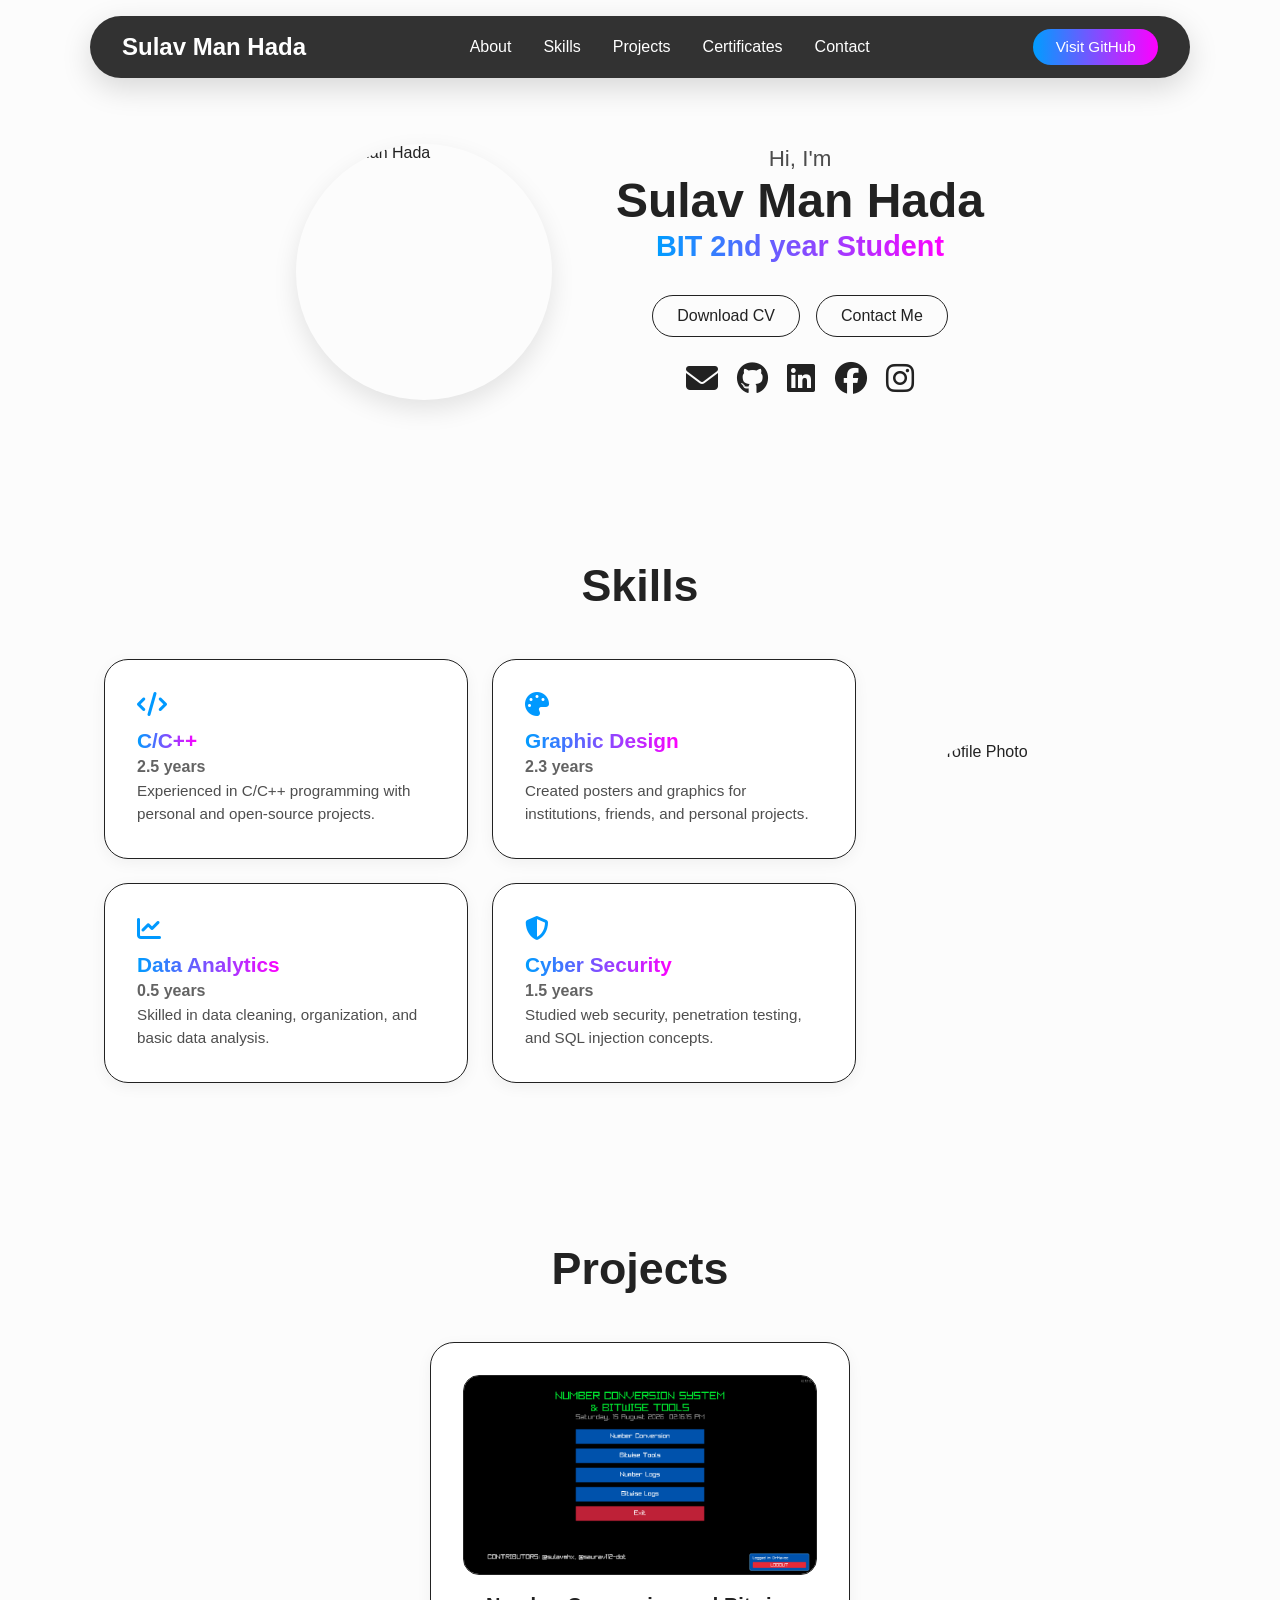
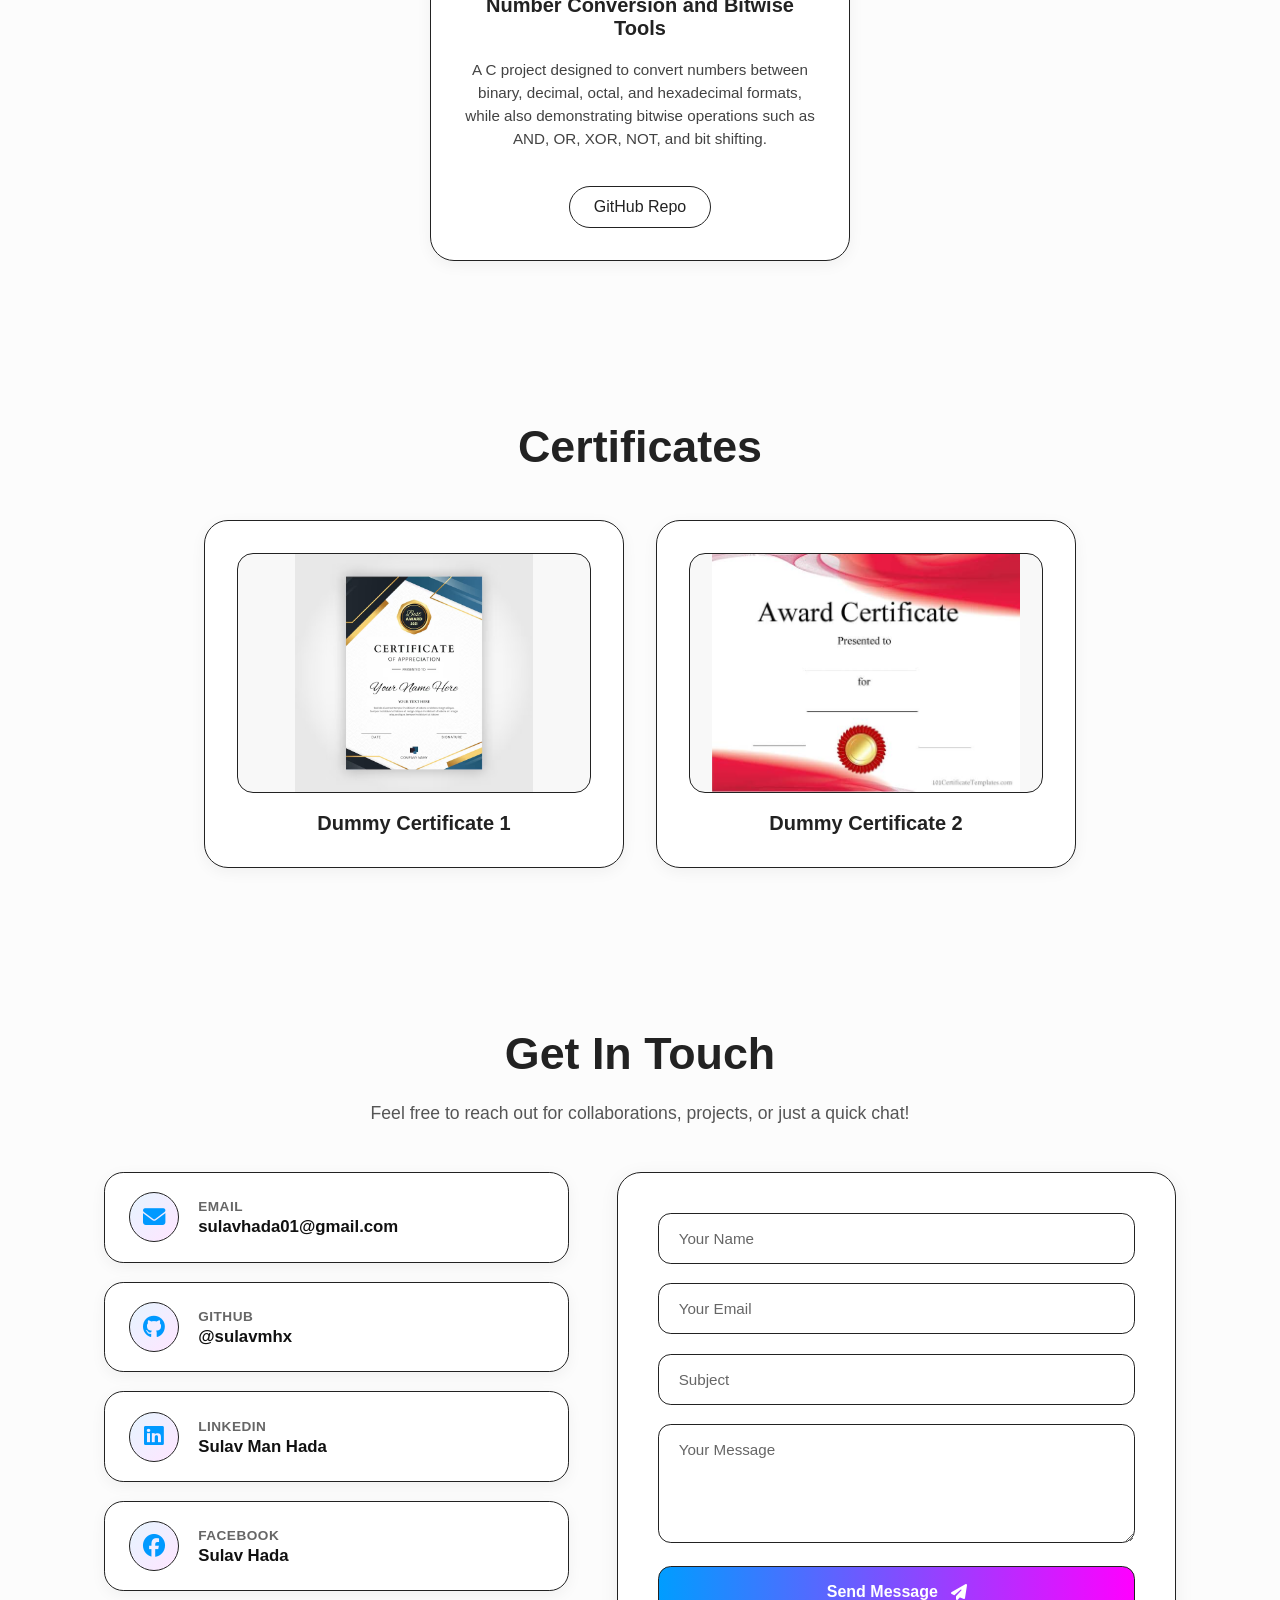
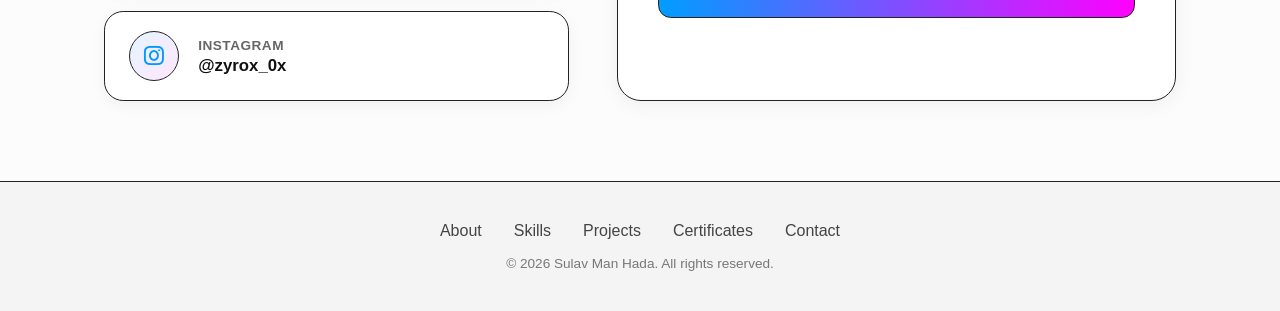
==== portifolio.html @ 805d1210 "Final Interface" ====
<!DOCTYPE html>
<html lang="en">
<head>
    <meta charset="UTF-8">
    <meta name="viewport" content="width=device-width, initial-scale=1.0">
    <title>Sulav Man Hada | Portfolio</title>
    <link rel="icon" type="image/png" href="Me/Photo.jpg">
</head>

    <link rel="stylesheet" href="styles.css">
    <link rel="stylesheet" href="https://cdnjs.cloudflare.com/ajax/libs/font-awesome/6.4.0/css/all.min.css">
</head>
<body>
    <header class="header">
        <a href="#" class="logo"><span>Sulav Man Hada</span></a>
        <ul class="navbar">
            <li><a href="#about">About</a></li>
            <li><a href="#skills">Skills</a></li>
            <li><a href="#projects">Projects</a></li>
            <li><a href="#certificates">Certificates</a></li>
            <li><a href="#contact">Contact</a></li>

            <li class="navbar-github"><a href="https://github.com/sulavmhx" target="_blank" rel="noopener">Visit GitHub</a></li>
        </ul>
        <i class="fa-solid fa-bars" id="menu-icon" role="button" tabindex="0" aria-label="Toggle navigation menu" aria-expanded="false"></i>
        <a href="https://github.com/sulavmhx" target="_blank" rel="noopener" class="visit-btn">Visit GitHub</a>
    </header>

    <main class="main-content">
        <section id="about" class="about">
            <div class="about-container">
                <img src="me/Photo.jpg" alt="Sulav Man Hada">
                <div class="info-box">
                    <div class="text">
                        <h3>Hi, I'm</h3>
                        <p>Sulav Man Hada</p>
                        <span>BIT 2nd year Student</span>
                    </div>
                    <div class="btn-group">
                        <a href="CV.pdf" download class="btn">Download CV</a>
                        <a href="#contact" class="btn">Contact Me</a>
                    </div>
                    <div class="socials">
                        <a href="mailto:sulavhada01@gmail.com" aria-label="Email"><i class="fa-solid fa-envelope"></i></a>
                        <a href="https://github.com/sulavmhx" target="_blank" rel="noopener" aria-label="GitHub"><i class="fa-brands fa-github"></i></a>
                        <a href="https://www.linkedin.com/in/sulav-man-hada-7358aa372/" target="_blank" rel="noopener" aria-label="LinkedIn"><i class="fa-brands fa-linkedin"></i></a>
                        <a href="https://www.facebook.com/hada.sulav" target="_blank" rel="noopener" aria-label="Facebook"><i class="fa-brands fa-facebook"></i></a>
                        <a href="https://www.instagram.com/zyrox_0x/" target="_blank" rel="noopener" aria-label="Instagram"><i class="fa-brands fa-instagram"></i></a>
                    </div>
                </div>
            </div>
        </section>

        <section id="skills" class="skills">
            <h2 class="section-title">Skills</h2>
            <div class="skills-info">
                <div class="grid">
                    <div class="grid-card">
                        <i class="fa-solid fa-code"></i>
                        <span>C/C++</span>
                        <h3>2.5 years</h3>
                        <p>Experienced in C/C++ programming with personal and open-source projects.</p>
                    </div>
                    <div class="grid-card">
                        <i class="fa-solid fa-palette"></i>
                        <span>Graphic Design</span>
                        <h3>2.3 years</h3>
                        <p>Created posters and graphics for institutions, friends, and personal projects.</p>
                    </div>
                    <div class="grid-card">
                        <i class="fa-solid fa-chart-line"></i>
                        <span>Data Analytics</span>
                        <h3>0.5 years</h3>
                        <p>Skilled in data cleaning, organization, and basic data analysis.</p>
                    </div>
                    <div class="grid-card">
                        <i class="fa-solid fa-shield-halved"></i>
                        <span>Cyber Security</span>
                        <h3>1.5 years</h3>
                        <p>Studied web security, penetration testing, and SQL injection concepts.</p>
                    </div>
                </div>
                <img src="me/Photo.jpg" alt="Profile Photo">
            </div>
        </section>

        <section id="projects" class="project">
            <h2 class="section-title">Projects</h2>
            <div class="project-grid">
                <div class="project-card">
                    <img src="Project/NumCov.png" alt="Number Conversion and Bitwise Tools screenshot">
                    <span>Number Conversion and Bitwise Tools</span>
                    <p>A C project designed to convert numbers between binary, decimal, octal,
                        and hexadecimal formats, while also demonstrating bitwise operations such as
                        AND, OR, XOR, NOT, and bit shifting.
                    </p>
                    <div class="btn-group">
                        <a href="https://github.com/sulavmhx/Number-Conversion-System" target="_blank" rel="noopener" class="btn">GitHub Repo</a>
                    </div>
                </div>
            </div>
        </section>

    <section id="certificates" class="certificates">
                <h2 class="section-title">Certificates</h2>
                <div class="certificate-grid">
                    <div class="certificate-card">
                        <img src="Certificates/Dummy2.avif" alt="Certificate 1" onclick="openCertificate(this.src)">
                        <span>Dummy Certificate 1</span>
                    </div>
                    <div class="certificate-card">
                        <img src="Certificates/Dummy.jpg" alt="Certificate 2" onclick="openCertificate(this.src)">
                        <span>Dummy Certificate 2</span>
                    </div>
                </div>
            </section>
    <section id="contact" class="contacts">
            <h2 class="section-title">Get In Touch</h2>
            <p class="section-subtitle">Feel free to reach out for collaborations, projects, or just a quick chat!</p>
            
            <div class="contact-container">
                <!-- Left Side: Interactive Contact Cards -->
                <div class="contact-cards">
                    <a href="mailto:sulavhada01@gmail.com" class="contact-card">
                        <div class="card-icon"><i class="fa-solid fa-envelope"></i></div>
                        <div class="card-info">
                            <span>Email</span>
                            <p>sulavhada01@gmail.com</p>
                        </div>
                    </a>

                    <a href="https://github.com/sulavmhx" target="_blank" rel="noopener" class="contact-card">
                        <div class="card-icon"><i class="fa-brands fa-github"></i></div>
                        <div class="card-info">
                            <span>GitHub</span>
                            <p>@sulavmhx</p>
                        </div>
                    </a>

                    <a href="https://www.linkedin.com/in/sulav-man-hada-7358aa372/" target="_blank" rel="noopener" class="contact-card">
                        <div class="card-icon"><i class="fa-brands fa-linkedin"></i></div>
                        <div class="card-info">
                            <span>LinkedIn</span>
                            <p>Sulav Man Hada</p>
                        </div>
                    </a>

                    <a href="https://www.facebook.com/hada.sulav" target="_blank" rel="noopener" class="contact-card">
                        <div class="card-icon"><i class="fa-brands fa-facebook"></i></div>
                        <div class="card-info">
                            <span>Facebook</span>
                            <p>Sulav Hada</p>
                        </div>
                    </a>

                    <a href="https://www.instagram.com/zyrox_0x/" target="_blank" rel="noopener" class="contact-card">
                        <div class="card-icon"><i class="fa-brands fa-instagram"></i></div>
                        <div class="card-info">
                            <span>Instagram</span>
                            <p>@zyrox_0x</p>
                        </div>
                    </a>
                </div>

                <!-- Right Side: Contact Form -->
                <form class="contact-form" action="https://formspree.io/f/mdenlkjw" method="POST">
                    <div class="input-group">
                        <input type="text" name="name" placeholder="Your Name" required>
                    </div>
                    <div class="input-group">
                        <input type="email" name="email" placeholder="Your Email" required>
                    </div>
                    <div class="input-group">
                        <input type="text" name="subject" placeholder="Subject" required>
                    </div>
                    <div class="input-group">
                        <textarea name="message" rows="5" placeholder="Your Message" required></textarea>
                    </div>
                    <button type="submit" class="btn send-btn">Send Message <i class="fa-solid fa-paper-plane"></i></button>
                </form>
            </div>
        </section>

    </main>

    <footer>
        <ul>
            <li><a href="#about">About</a></li>
            <li><a href="#skills">Skills</a></li>
            <li><a href="#projects">Projects</a></li>
            <li><a href="#certificates">Certificates</a></li>
            <li><a href="#contact">Contact</a></li>
            
        </ul>
        <p class="copyright">© 2026 Sulav Man Hada. All rights reserved.</p>
    </footer>

    <div id="certificate-viewer" class="certificate-viewer" role="dialog" aria-modal="true" aria-label="Certificate Viewer">
        <span class="close-certificate" onclick="closeCertificate()">&times;</span>
        <img id="full-certificate" src="" alt="Full Certificate View">
    </div>

    <!-- Match exact file name: portifolio.js -->
    <script src="portifolio.js"></script>
</body>
</html>
---- styles.css ----
* {
    margin: 0;
    padding: 0;
    box-sizing: border-box;
    font-family: 'Poppins', sans-serif;
    text-decoration: none;
    scroll-behavior: smooth;
    list-style: none;
}

html, body {
    width: 100%;
    overflow-x: hidden;
    background-color: #fcfcfc;
    color: #222;
}


header {
    position: fixed;
    top: 1rem;
    left: 50%;
    transform: translateX(-50%);
    display: flex;
    align-items: center;
    justify-content: space-between;
    gap: clamp(1rem, 4vw, 3rem);
    background-color: rgba(15, 15, 15, 0.85);
    backdrop-filter: blur(10px);
    color: #fff;
    padding: 0.8rem 2rem;
    border-radius: 3rem;
    z-index: 1000;
    width: 90%;
    max-width: 1100px;
    box-shadow: 0 10px 30px rgba(0, 0, 0, 0.15);
}

.logo {
    font-size: 1.5rem;
    font-weight: 600;
    color: #fff;
    white-space: nowrap;
    transition: transform 0.3s ease-in-out;
}

.logo:hover {
    transform: scale(1.03);
}

.navbar {
    display: flex;
    gap: 2rem;
}

.navbar-github {
    display: none;
}

li a {
    position: relative;
    color: #fff;
    font-weight: 300;
}

li a::before {
    content: '';
    position: absolute;
    left: 0;
    width: 0;
    height: 3px;
    top: 25px;
    border-radius: 1rem;
    background: linear-gradient(to right, rgb(0, 157, 255), rgb(255, 0, 255));
    transition: width 0.3s ease-in-out;
}

li a:hover::before {
    width: 100%;
}

.visit-btn {
    padding: 0.6rem 1.4rem;
    border-radius: 3rem;
    border: none;
    font-weight: 500;
    font-size: 0.95rem;
    color: white;
    cursor: pointer;
    white-space: nowrap;
    background: linear-gradient(to right, rgb(0, 157, 255), rgb(255, 0, 255));
    transition: transform 0.3s ease-in-out, background 0.3s ease-in-out;
    display: inline-block;
}

.visit-btn:hover {
    transform: scale(1.03);
    background: linear-gradient(to right, rgb(255, 0, 255), rgb(0, 157, 255));
}

#menu-icon {
    display: none;
    font-size: 1.8rem;
    color: #fff;
    cursor: pointer;
    padding: 0.3rem;
    line-height: 1;
}

/* Layout Flow Fixes */
.main-content {
    display: flex;
    flex-direction: column;
    align-items: center;
    width: 100%;
}

section {
    padding: 5rem 5%;
    width: 100%;
    max-width: 1200px;
    margin: 0 auto;
}

.about {
    display: flex;
    align-items: center;
    justify-content: center;
    padding-top: 9rem;
}

.about .about-container {
    display: flex;
    align-items: center;
    justify-content: center;
    gap: 4rem;
    width: 100%;
}

.about img {
    width: clamp(160px, 20vw, 280px);
    aspect-ratio: 1 / 1;
    object-fit: cover;
    border-radius: 50%;
    box-shadow: 0 10px 25px rgba(0,0,0,0.1);
}

.info-box {
    display: flex;
    flex-direction: column;
    align-items: center;
    gap: 1rem;
    justify-content: center;
    text-align: center;
}

.info-box h3 {
    font-size: 1.4rem;
    font-weight: 500;
    opacity: 0.8;
}

.info-box p {
    font-size: 3rem;
    font-weight: 700;
    line-height: 1.2;
}

.info-box span {
    background: linear-gradient(to right, rgb(0, 157, 255), rgb(255, 0, 255));
    background-clip: text;
    -webkit-background-clip: text;
    color: transparent;
    font-size: 1.8rem;
    font-weight: 600;
}

.btn-group {
    display: flex;
    gap: 1rem;
    margin-top: 1rem;
}

.btn {
    padding: 0.7rem 1.5rem;
    border-radius: 2rem;
    border: 1.5px solid #222;
    font-weight: 500;
    cursor: pointer;
    white-space: nowrap;
    transition: all 0.2s ease-in-out;
    display: inline-block;
    color: #222;
    background: transparent;
}

.btn:hover {
    background-color: #222;
    color: #fff;
}

.socials {
    display: flex;
    font-size: 2rem;
    gap: 1.2rem;
    margin-top: 0.5rem;
}

.socials i:hover {
    transform: scale(1.2);
    background: linear-gradient(to right, rgb(0, 157, 255), rgb(255, 0, 255));
    -webkit-background-clip: text;
    background-clip: text;
    color: transparent;
}

.socials a {
    color: #222;
    transition: transform 0.2s ease, color 0.2s ease;
}

.socials a:hover {
    transform: translateY(-3px);
    color: #0099ff;
}

.section-title {
    text-align: center;
    font-size: 2.8rem;
    font-weight: 700;
    margin-bottom: 3rem;
}

.skills-info {
    display: flex;
    align-items: center;
    justify-content: center;
    gap: 4rem;
}

.skills img {
    width: clamp(160px, 20vw, 280px);
    aspect-ratio: 1 / 1;
    object-fit: cover;
    border-radius: 4rem;
}

.grid {
    display: grid;
    grid-template-columns: repeat(2, 1fr);
    gap: 1.5rem;
    flex: 1;
}

.grid-card {
    border: 1.5px solid #222;
    border-radius: 1.5rem;
    padding: 2rem;
    display: flex;
    flex-direction: column;
    align-items: flex-start;
    background: #fff;
    box-shadow: 0 4px 15px rgba(0, 0, 0, 0.05);
    transition: all 0.3s ease;
}

.grid-card:hover {
    transform: translateY(-4px);
    box-shadow: 0 10px 25px rgba(0, 0, 0, 0.12);
}

.grid-card i {
    font-size: 1.5rem;
    margin-bottom: 0.8rem;
    color: #0099ff;
}

.grid-card span {
    font-size: 1.3rem;
    font-weight: 600;
    background: linear-gradient(to right, rgb(0, 157, 255), rgb(255, 0, 255));
    background-clip: text;
    -webkit-background-clip: text;
    color: transparent;
}

.grid-card h3 {
    font-size: 1rem;
    margin: 0.3rem 0;
    opacity: 0.7;
}

.grid-card p {
    font-size: 0.95rem;
    line-height: 1.5;
    opacity: 0.8;
}

/* Fix Card Layout & Overflow Borders */
.project-grid, .certificate-grid {
    display: flex;
    flex-wrap: wrap;
    justify-content: center;
    gap: 2rem;
    width: 100%;
}

.project-card, .certificate-card {
    width: 100%;
    max-width: 420px;
    padding: 2rem;
    display: flex;
    flex-direction: column;
    align-items: center;
    text-align: center;
    gap: 1.2rem;
    background: #fff;
    border: 1.5px solid #222;
    border-radius: 1.5rem;
    box-shadow: 0 4px 15px rgba(0, 0, 0, 0.05);
    transition: all 0.3s ease;
}

.project-card:hover, .certificate-card:hover {
    transform: translateY(-5px);
    box-shadow: 0 12px 30px rgba(0, 0, 0, 0.12);
}

.project-card img, .certificate-card img {
    width: 100%;
    max-height: 240px;
    object-fit: cover;
    border-radius: 1rem;
    border: 1.5px solid #222;
}

.certificate-card img {
    cursor: zoom-in;
    object-fit: contain;
    background: #f8f8f8;
}

.project-card span, .certificate-card span {
    font-size: 1.25rem;
    font-weight: 600;
}

.project-card p {
    font-size: 0.95rem;
    line-height: 1.5;
    opacity: 0.85;
}

/* Redesigned Dark-Bordered Contact Section */
.contacts {
    display: flex;
    flex-direction: column;
    align-items: center;
    width: 100%;
}

.section-subtitle {
    text-align: center;
    font-size: 1.1rem;
    color: #555;
    margin-top: -1.5rem;
    margin-bottom: 3rem;
    max-width: 600px;
}

.contact-container {
    display: grid;
    grid-template-columns: 1fr 1.2fr;
    gap: 3rem;
    width: 100%;
    max-width: 1100px;
}

/* Contact Cards Column */
.contact-cards {
    display: flex;
    flex-direction: column;
    gap: 1.2rem;
}

.contact-card {
    display: flex;
    align-items: center;
    gap: 1.2rem;
    padding: 1.2rem 1.5rem;
    background: #ffffff;
    border: 1.5px solid #222;
    border-radius: 1.2rem;
    box-shadow: 0 4px 15px rgba(0, 0, 0, 0.05);
    transition: all 0.3s ease;
}

.contact-card:hover {
    transform: translateX(8px);
    box-shadow: 0 8px 25px rgba(0, 0, 0, 0.12);
}

.card-icon {
    width: 50px;
    height: 50px;
    border-radius: 50%;
    background: linear-gradient(135deg, rgba(0, 157, 255, 0.1), rgba(255, 0, 255, 0.1));
    border: 1.5px solid #222;
    display: flex;
    align-items: center;
    justify-content: center;
    font-size: 1.4rem;
    color: #0099ff;
    flex-shrink: 0;
    transition: all 0.3s ease;
}

.contact-card:hover .card-icon {
    background: linear-gradient(to right, rgb(0, 157, 255), rgb(255, 0, 255));
    color: #ffffff;
    border-color: transparent;
}

.card-info span {
    font-size: 0.85rem;
    font-weight: 600;
    color: #666;
    text-transform: uppercase;
    letter-spacing: 0.5px;
}

.card-info p {
    font-size: 1.05rem;
    font-weight: 600;
    color: #111;
    margin-top: 2px;
}

/* Contact Form Column */
.contact-form {
    display: flex;
    flex-direction: column;
    gap: 1.2rem;
    background: #ffffff;
    padding: 2.5rem;
    border-radius: 1.5rem;
    border: 1.5px solid #222;
    box-shadow: 0 4px 20px rgba(0, 0, 0, 0.06);
}

.input-group input,
.input-group textarea {
    width: 100%;
    padding: 1rem 1.2rem;
    border-radius: 0.8rem;
    border: 1.5px solid #222;
    outline: none;
    font-size: 0.95rem;
    font-family: inherit;
    background: #ffffff;
    color: #111;
    transition: all 0.3s ease;
}

.input-group input::placeholder,
.input-group textarea::placeholder {
    color: #666;
}

.input-group input:focus,
.input-group textarea:focus {
    border-color: #0099ff;
    box-shadow: 0 0 0 4px rgba(0, 157, 255, 0.15);
}

.send-btn {
    display: flex;
    align-items: center;
    justify-content: center;
    gap: 0.8rem;
    width: 100%;
    padding: 1rem;
    font-size: 1rem;
    font-weight: 600;
    color: #ffffff;
    background: linear-gradient(to right, rgb(0, 157, 255), rgb(255, 0, 255));
    border: 1.5px solid #222;
    border-radius: 0.8rem;
    cursor: pointer;
    transition: transform 0.2s ease, box-shadow 0.2s ease;
}

.send-btn:hover {
    transform: translateY(-2px);
    box-shadow: 0 8px 20px rgba(0, 157, 255, 0.3);
    background: linear-gradient(to right, rgb(0, 140, 230), rgb(230, 0, 230));
    color: #ffffff;
}

.certificate-viewer {
    display: none;
    position: fixed;
    top: 0;
    left: 0;
    width: 100%;
    height: 100%;
    background: rgba(0, 0, 0, 0.88);
    align-items: center;
    justify-content: center;
    z-index: 2000;
}

.certificate-viewer img {
    max-width: 90%;
    max-height: 85vh;
    border-radius: 0.8rem;
    box-shadow: 0 10px 30px rgba(0,0,0,0.5);
}

.close-certificate {
    position: absolute;
    top: 2rem;
    right: 3rem;
    font-size: 3rem;
    color: #fff;
    cursor: pointer;
    line-height: 1;
}

footer {
    width: 100%;
    padding: 2.5rem 1rem;
    display: flex;
    flex-direction: column;
    gap: 1rem;
    align-items: center;
    justify-content: center;
    background-color: #f4f4f5;
    border-top: 1.5px solid #222;
}

footer ul {
    display: flex;
    align-items: center;
    gap: 2rem;
}

footer ul li a {
    color: #444;
    font-weight: 500;
}

footer ul li a:hover {
    color: #000;
}

.copyright {
    font-size: 0.85rem;
    color: #777;
}

/* Responsive Rules */
@media (max-width: 850px) {
    header .logo {
        font-size: 1.2rem;
    }

    header .visit-btn {
        display: none;
    }

    header #menu-icon {
        display: block;
    }

    .navbar {
        position: absolute;
        top: calc(100% + 0.5rem);
        left: 0;
        width: 100%;
        max-height: 70vh;
        overflow-y: auto;
        padding: 1.5rem;
        flex-direction: column;
        text-align: center;
        background: rgba(15, 15, 15, 0.95);
        border-radius: 1.5rem;
        display: none;
        z-index: 1001;
    }

    .navbar.active {
        display: flex;
    }

    .navbar-github {
        display: list-item;
        margin-top: 1rem;
        padding-top: 1rem;
        border-top: 1px solid rgba(255, 255, 255, 0.15);
    }

    .navbar-github a {
        background: linear-gradient(to right, rgb(0, 157, 255), rgb(255, 0, 255));
        background-clip: text;
        -webkit-background-clip: text;
        color: transparent;
        font-weight: 600;
    }

    .about .about-container {
        flex-direction: column;
        gap: 2rem;
    }

    .skills-info {
        flex-direction: column;
        gap: 2rem;
    }

    .grid {
        grid-template-columns: 1fr;
        width: 100%;
    }

    section {
        padding: 4rem 5% 2rem;
    }

    .about {
        padding-top: 7rem;
    }

    .section-title {
        font-size: 2.2rem;
        margin-bottom: 2rem;
    }

    .contact-container {
        grid-template-columns: 1fr;
        gap: 2rem;
    }
    
    .contact-card:hover {
        transform: translateY(-3px);
    }
    
    .contact-form {
        padding: 1.8rem;
    }
}

@media (max-width: 480px) {
    header {
        padding: 0.6rem 1.2rem;
    }

    .info-box p {
        font-size: 2.2rem;
    }

    .contacts .socials {
        font-size: 2rem;
        gap: 1rem;
    }

    footer ul {
        gap: 1rem;
        flex-wrap: wrap;
        justify-content: center;
    }
}
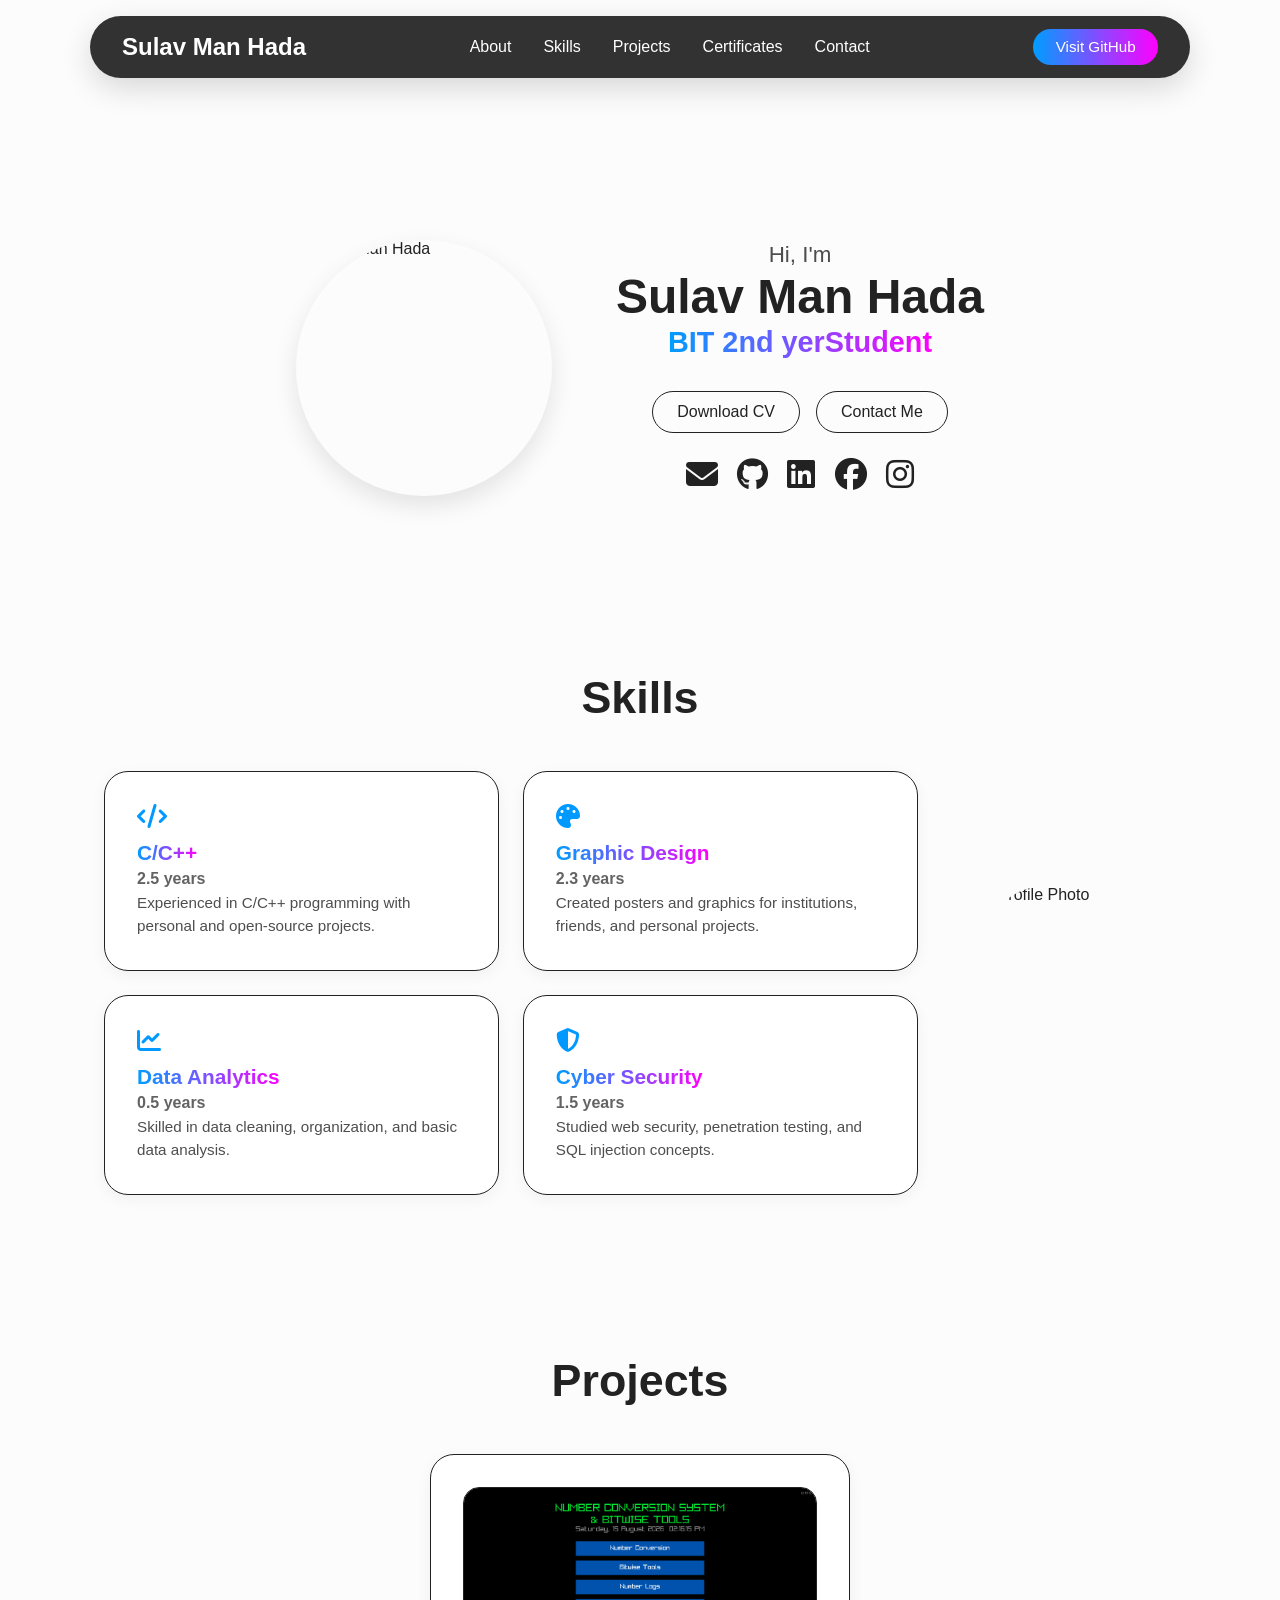
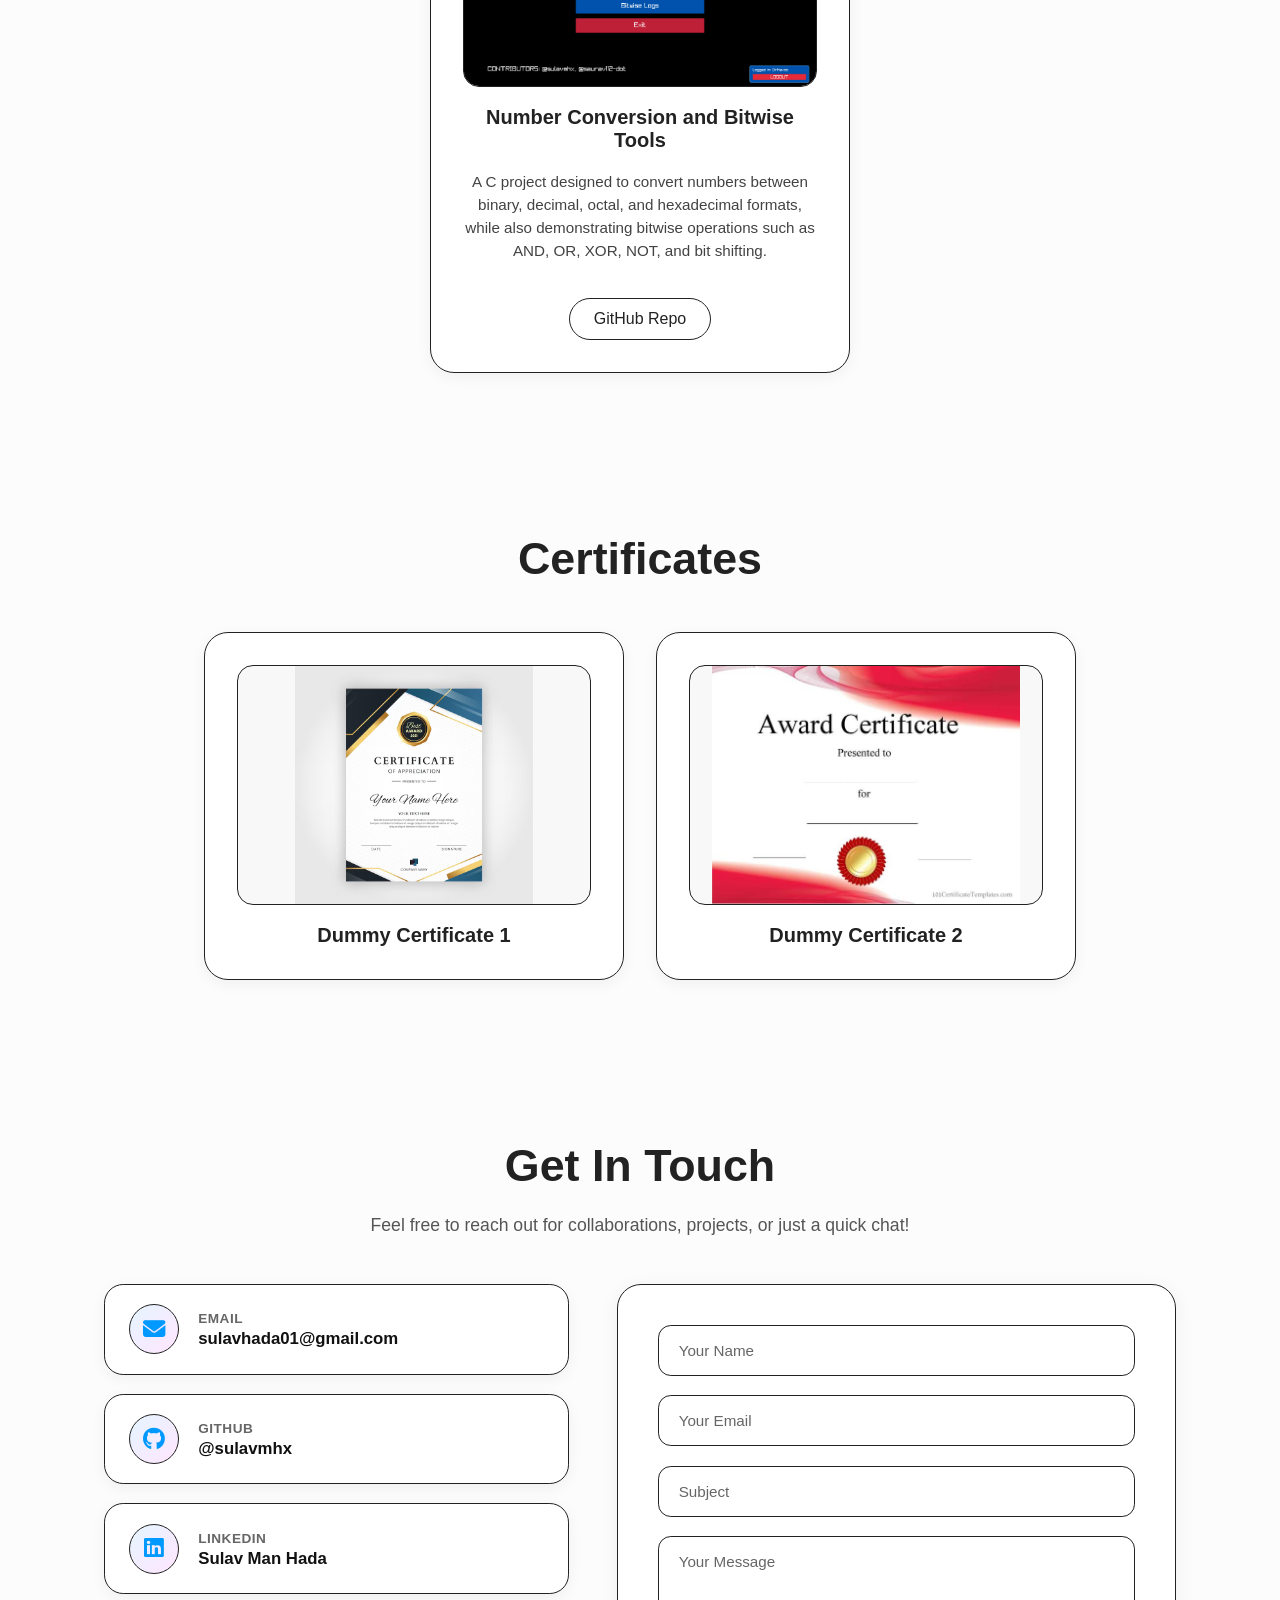
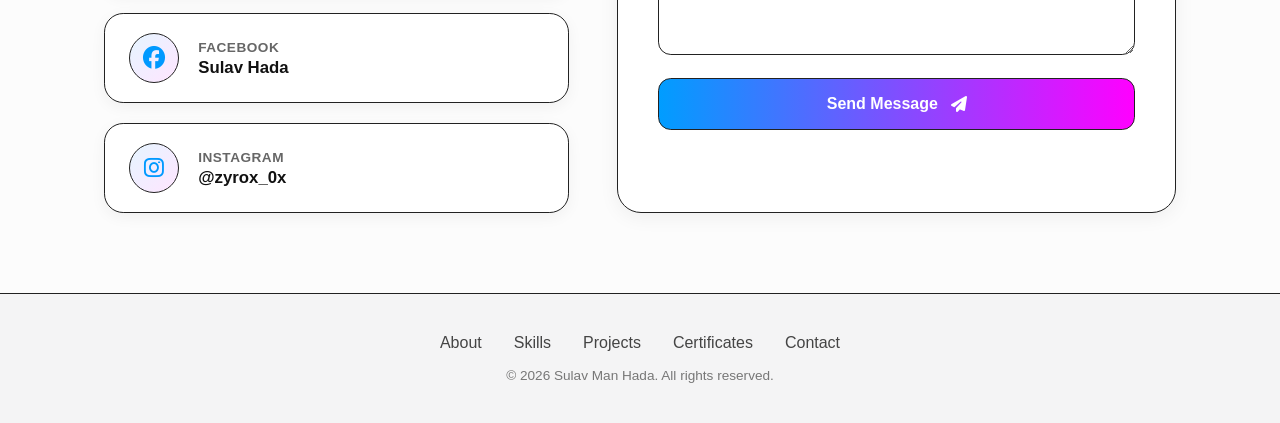
==== commit 1ff88995: "Compeleted" ====
--- a/portifolio.html
+++ b/portifolio.html
@@ -5,8 +5,6 @@
     <meta name="viewport" content="width=device-width, initial-scale=1.0">
     <title>Sulav Man Hada | Portfolio</title>
     <link rel="icon" type="image/png" href="Me/Photo.jpg">
-</head>
-
     <link rel="stylesheet" href="styles.css">
     <link rel="stylesheet" href="https://cdnjs.cloudflare.com/ajax/libs/font-awesome/6.4.0/css/all.min.css">
 </head>
@@ -34,7 +32,7 @@
                     <div class="text">
                         <h3>Hi, I'm</h3>
                         <p>Sulav Man Hada</p>
-                        <span>BIT 2nd year Student</span>
+                        <span>BIT 2nd yerStudent</span>
                     </div>
                     <div class="btn-group">
                         <a href="CV.pdf" download class="btn">Download CV</a>
@@ -101,25 +99,25 @@
             </div>
         </section>
 
-    <section id="certificates" class="certificates">
-                <h2 class="section-title">Certificates</h2>
-                <div class="certificate-grid">
-                    <div class="certificate-card">
-                        <img src="Certificates/Dummy2.avif" alt="Certificate 1" onclick="openCertificate(this.src)">
-                        <span>Dummy Certificate 1</span>
-                    </div>
-                    <div class="certificate-card">
-                        <img src="Certificates/Dummy.jpg" alt="Certificate 2" onclick="openCertificate(this.src)">
-                        <span>Dummy Certificate 2</span>
-                    </div>
-                </div>
-            </section>
-    <section id="contact" class="contacts">
+        <section id="certificates" class="certificates">
+            <h2 class="section-title">Certificates</h2>
+            <div class="certificate-grid">
+                <div class="certificate-card">
+                    <img src="Certificates/Dummy2.avif" alt="Certificate 1" onclick="openCertificate(this.src)">
+                    <span>Dummy Certificate 1</span>
+                </div>
+                <div class="certificate-card">
+                    <img src="Certificates/Dummy.jpg" alt="Certificate 2" onclick="openCertificate(this.src)">
+                    <span>Dummy Certificate 2</span>
+                </div>
+            </div>
+        </section>
+
+        <section id="contact" class="contacts">
             <h2 class="section-title">Get In Touch</h2>
             <p class="section-subtitle">Feel free to reach out for collaborations, projects, or just a quick chat!</p>
             
             <div class="contact-container">
-                <!-- Left Side: Interactive Contact Cards -->
                 <div class="contact-cards">
                     <a href="mailto:sulavhada01@gmail.com" class="contact-card">
                         <div class="card-icon"><i class="fa-solid fa-envelope"></i></div>
@@ -162,7 +160,6 @@
                     </a>
                 </div>
 
-                <!-- Right Side: Contact Form -->
                 <form class="contact-form" action="https://formspree.io/f/mdenlkjw" method="POST">
                     <div class="input-group">
                         <input type="text" name="name" placeholder="Your Name" required>
@@ -180,7 +177,6 @@
                 </form>
             </div>
         </section>
-
     </main>
 
     <footer>
@@ -190,7 +186,6 @@
             <li><a href="#projects">Projects</a></li>
             <li><a href="#certificates">Certificates</a></li>
             <li><a href="#contact">Contact</a></li>
-            
         </ul>
         <p class="copyright">© 2026 Sulav Man Hada. All rights reserved.</p>
     </footer>
@@ -200,7 +195,6 @@
         <img id="full-certificate" src="" alt="Full Certificate View">
     </div>
 
-    <!-- Match exact file name: portifolio.js -->
     <script src="portifolio.js"></script>
 </body>
 </html>
--- a/styles.css
+++ b/styles.css
@@ -15,6 +15,24 @@
     color: #222;
 }
 
+
+
+::-webkit-scrollbar {
+    width: 10px;
+}
+
+::-webkit-scrollbar-track {
+    background: #f1f1f1;
+}
+
+::-webkit-scrollbar-thumb {
+    background: linear-gradient(to bottom, rgb(0, 157, 255), rgb(255, 0, 255));
+    border-radius: 5px;
+}
+
+::-webkit-scrollbar-thumb:hover {
+    background: linear-gradient(to bottom, rgb(0, 130, 220), rgb(220, 0, 220));
+}
 
 header {
     position: fixed;
@@ -107,7 +125,6 @@
     line-height: 1;
 }
 
-/* Layout Flow Fixes */
 .main-content {
     display: flex;
     flex-direction: column;
@@ -126,7 +143,7 @@
     display: flex;
     align-items: center;
     justify-content: center;
-    padding-top: 9rem;
+    padding-top: 15rem;
 }
 
 .about .about-container {
@@ -231,11 +248,17 @@
     margin-bottom: 3rem;
 }
 
+.skills {
+    padding-top: 6rem; 
+}
+
 .skills-info {
     display: flex;
     align-items: center;
     justify-content: center;
     gap: 4rem;
+    width: 100%;
+    overflow: visible; 
 }
 
 .skills img {
@@ -247,9 +270,9 @@
 
 .grid {
     display: grid;
-    grid-template-columns: repeat(2, 1fr);
+    grid-template-columns: repeat(auto-fit, minmax(280px, 1fr));
     gap: 1.5rem;
-    flex: 1;
+    width: 100%;
 }
 
 .grid-card {
@@ -296,7 +319,6 @@
     opacity: 0.8;
 }
 
-/* Fix Card Layout & Overflow Borders */
 .project-grid, .certificate-grid {
     display: flex;
     flex-wrap: wrap;
@@ -351,7 +373,6 @@
     opacity: 0.85;
 }
 
-/* Redesigned Dark-Bordered Contact Section */
 .contacts {
     display: flex;
     flex-direction: column;
@@ -436,7 +457,6 @@
     margin-top: 2px;
 }
 
-/* Contact Form Column */
 .contact-form {
     display: flex;
     flex-direction: column;
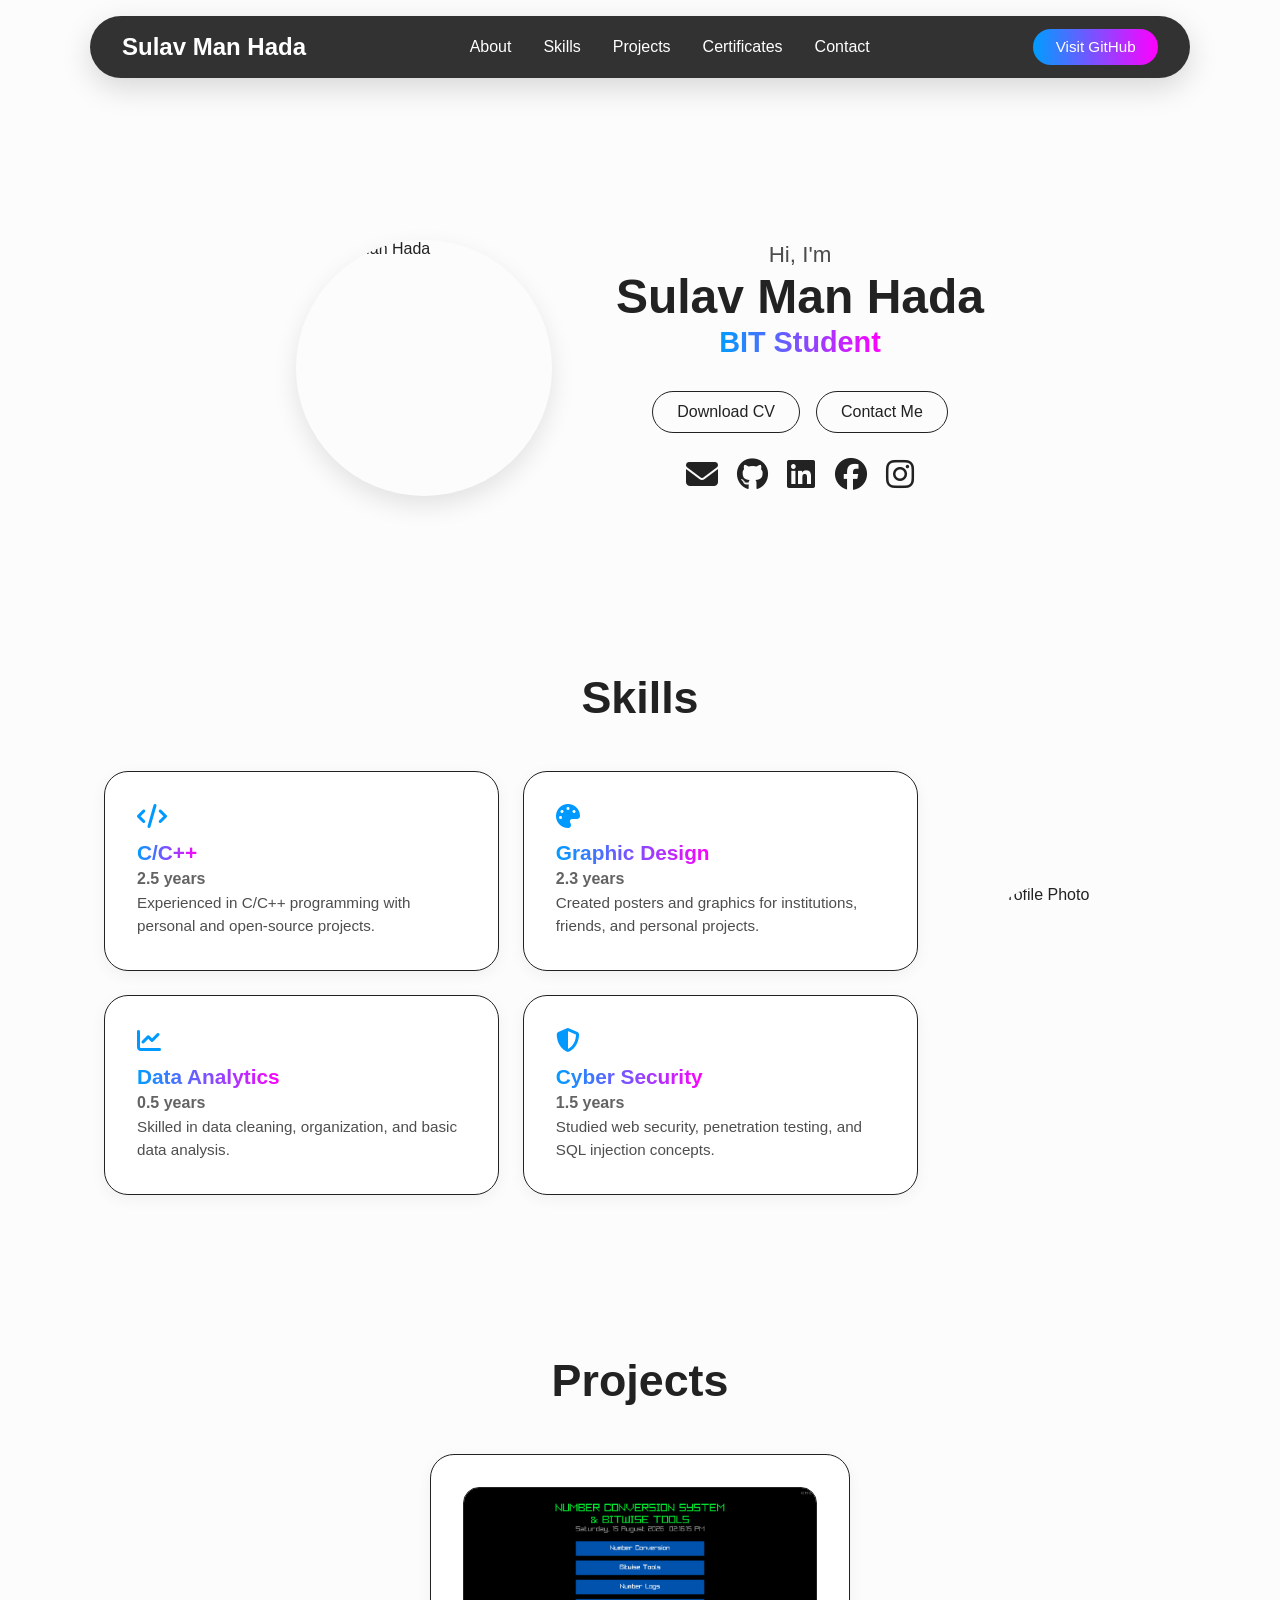
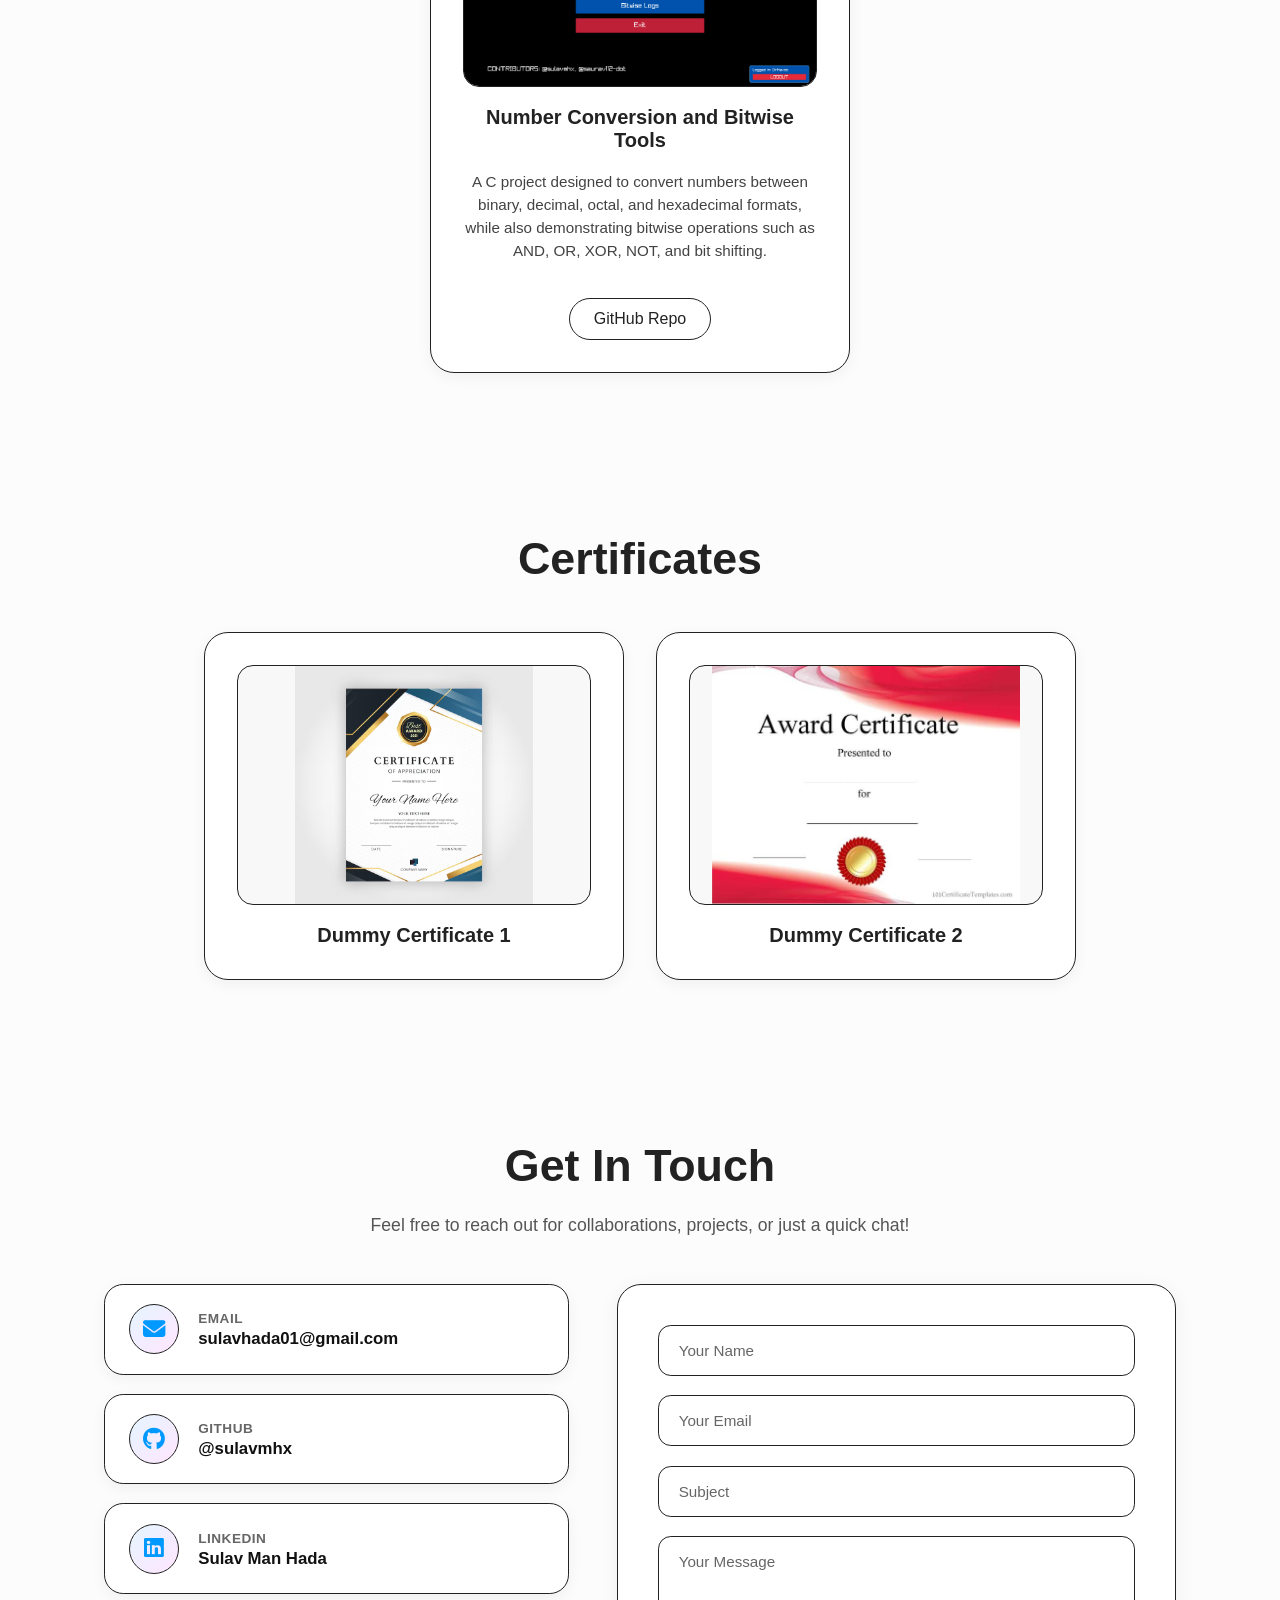
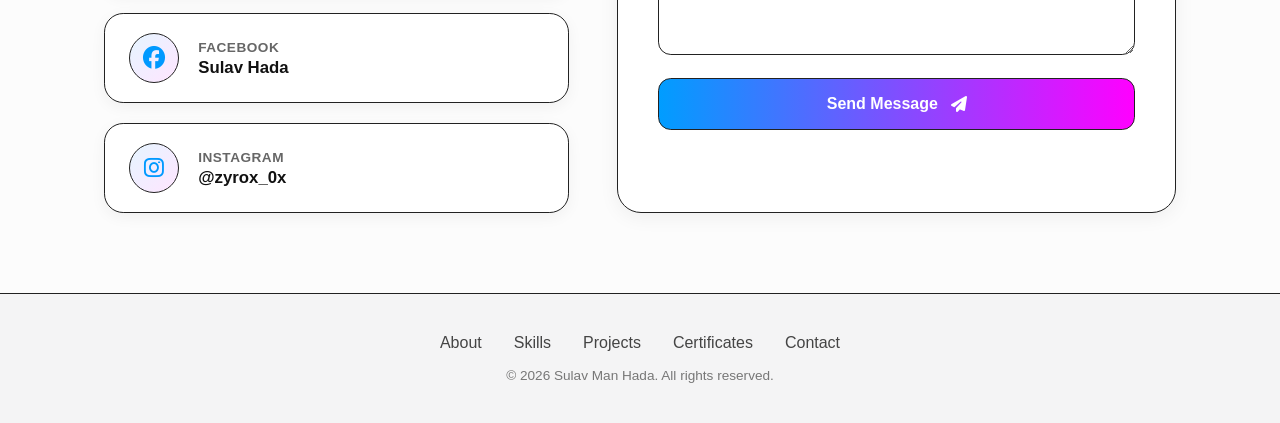
==== commit cd67ec23: "Compeleted" ====
--- a/portifolio.html
+++ b/portifolio.html
@@ -32,7 +32,7 @@
                     <div class="text">
                         <h3>Hi, I'm</h3>
                         <p>Sulav Man Hada</p>
-                        <span>BIT 2nd yerStudent</span>
+                        <span>BIT Student</span>
                     </div>
                     <div class="btn-group">
                         <a href="CV.pdf" download class="btn">Download CV</a>
